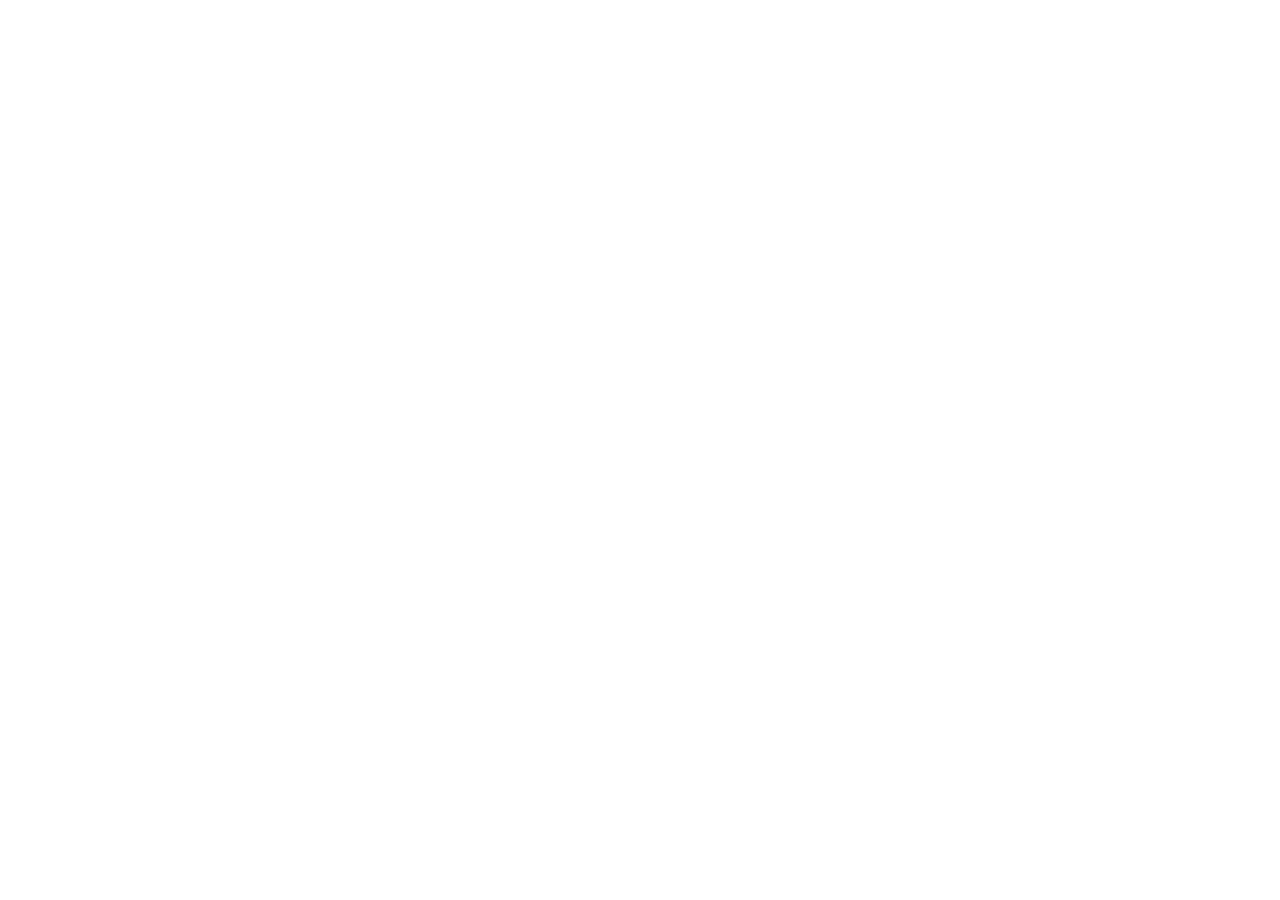
==== index.html @ fa00ef9b "Set up project structure and HTML pages" ====
<!DOCTYPE html>
<!--
  Name: Ronald Hester Jr.
  Date: 09.14.2026
  CSC 372-01

  This is the home page for the Campus Event Guide. It helps students
  discover upcoming campus events and learn more about campus activities.
-->

<html lang="en">
<head>
  <meta charset="UTF-8">
  <meta name="viewport" content="width=device-width, initial-scale=1.0">
  <title>Campus Event Guide</title>
  <link rel="stylesheet" href="css/styles.css">
</head>

<body>

</body>
</html>
---- css/styles.css ----
/*
  Name: Ronald Hester Jr.
  Date: 09.14.2026
  CSC 372-01

  This stylesheet controls the layout, appearance, and responsive design
  of the Campus Event Guide website.
*/
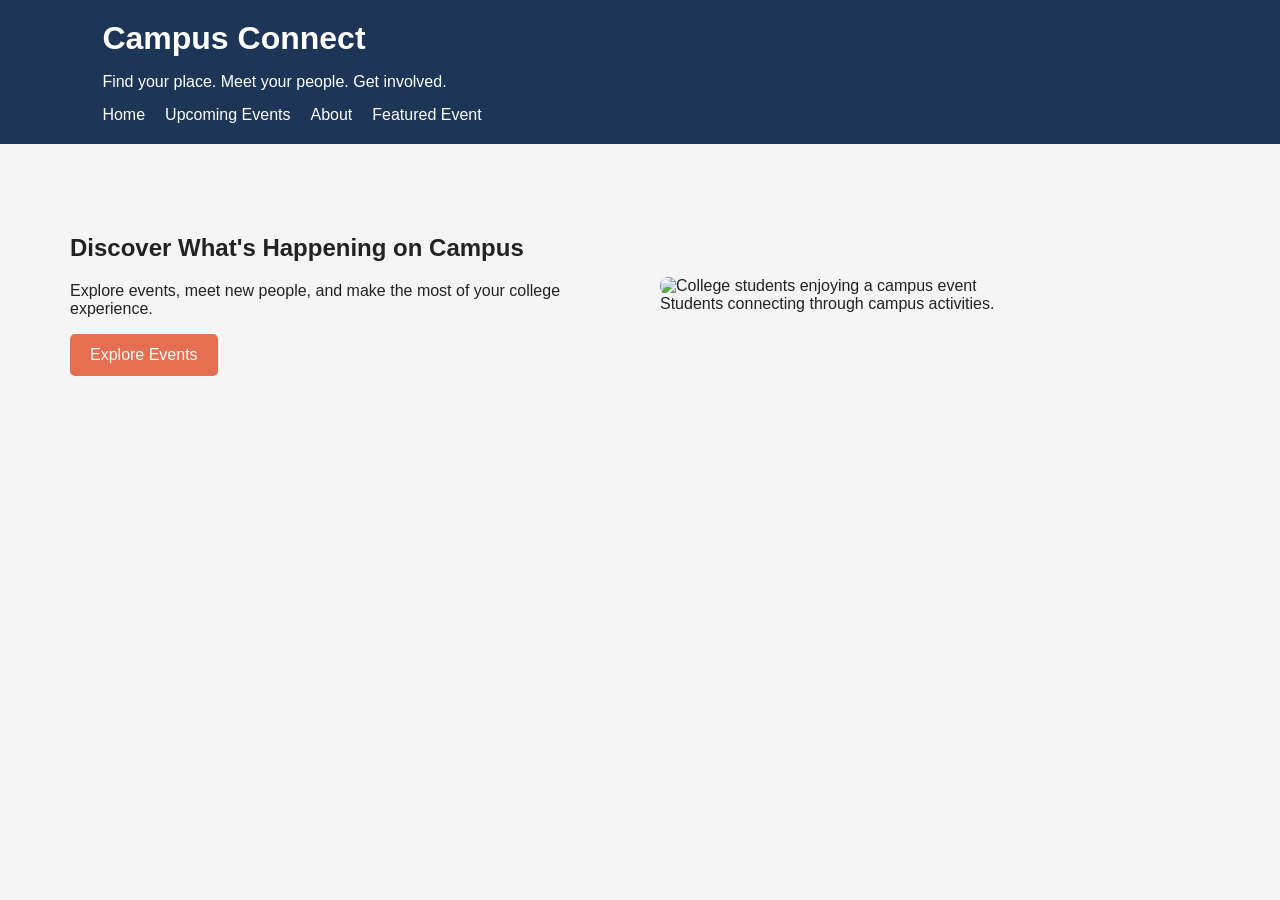
==== commit 29a79e60: "Add homepage navigation and hero layout" ====
--- a/index.html
+++ b/index.html
@@ -9,14 +9,47 @@
 -->
 
 <html lang="en">
+
 <head>
-  <meta charset="UTF-8">
-  <meta name="viewport" content="width=device-width, initial-scale=1.0">
-  <title>Campus Event Guide</title>
-  <link rel="stylesheet" href="css/styles.css">
+    <meta charset="UTF-8">
+    <meta name="viewport" content="width=device-width, initial-scale=1.0">
+    <title>Campus Event Guide</title>
+    <link rel="stylesheet" href="css/styles.css">
 </head>
 
 <body>
 
+    <header>
+        <h1>Campus Connect</h1>
+        <p>Find your place. Meet your people. Get involved.</p>
+
+        <nav>
+            <ul>
+                <li><a href="index.html">Home</a></li>
+                <li><a href="#upcoming-events">Upcoming Events</a></li>
+                <li><a href="#about">About</a></li>
+                <li><a href="event.html">Featured Event</a></li>
+            </ul>
+        </nav>
+    </header>
+    <main>
+        <section id="hero">
+            <div>
+                <h2>Discover What's Happening on Campus</h2>
+                <p>
+                    Explore events, meet new people, and make the most of your
+                    college experience.
+                </p>
+                <a href="#upcoming-events" class="button">Explore Events</a>
+            </div>
+
+            <figure>
+                <img src="images/campus-events.jpg" alt="College students enjoying a campus event">
+                <figcaption>Students connecting through campus activities.</figcaption>
+            </figure>
+        </section>
+    </main>
+
 </body>
+
 </html>
--- a/css/styles.css
+++ b/css/styles.css
@@ -5,4 +5,84 @@
 
   This stylesheet controls the layout, appearance, and responsive design
   of the Campus Event Guide website.
-*/+*/
+
+* {
+  box-sizing: border-box;
+}
+
+body {
+  margin: 0;
+  font-family: Arial, sans-serif;
+  color: #222;
+  background-color: #f5f5f5;
+}
+
+header {
+  padding: 20px 8%;
+  background-color: #1d3557;
+  color: white;
+}
+
+header h1 {
+  margin: 0;
+}
+
+header p {
+  margin-bottom: 15px;
+}
+
+nav ul {
+  display: flex;
+  flex-wrap: wrap;
+  gap: 20px;
+  margin: 0;
+  padding: 0;
+  list-style: none;
+}
+
+nav a {
+  color: white;
+  text-decoration: none;
+}
+
+nav a:hover {
+  text-decoration: underline;
+}
+
+main {
+  max-width: 1200px;
+  margin: 0 auto;
+  padding: 30px;
+}
+
+figure {
+  margin: 0;
+}
+
+figure img {
+  max-width: 100%;
+  border-radius: 8px;
+}
+
+.button {
+  display: inline-block;
+  padding: 12px 20px;
+  border-radius: 5px;
+  background-color: #e76f51;
+  color: white;
+  text-decoration: none;
+}
+
+#hero {
+  display: flex;
+  align-items: center;
+  justify-content: space-between;
+  gap: 40px;
+  padding: 40px 0;
+}
+
+#hero div,
+#hero figure {
+  width: 50%;
+}
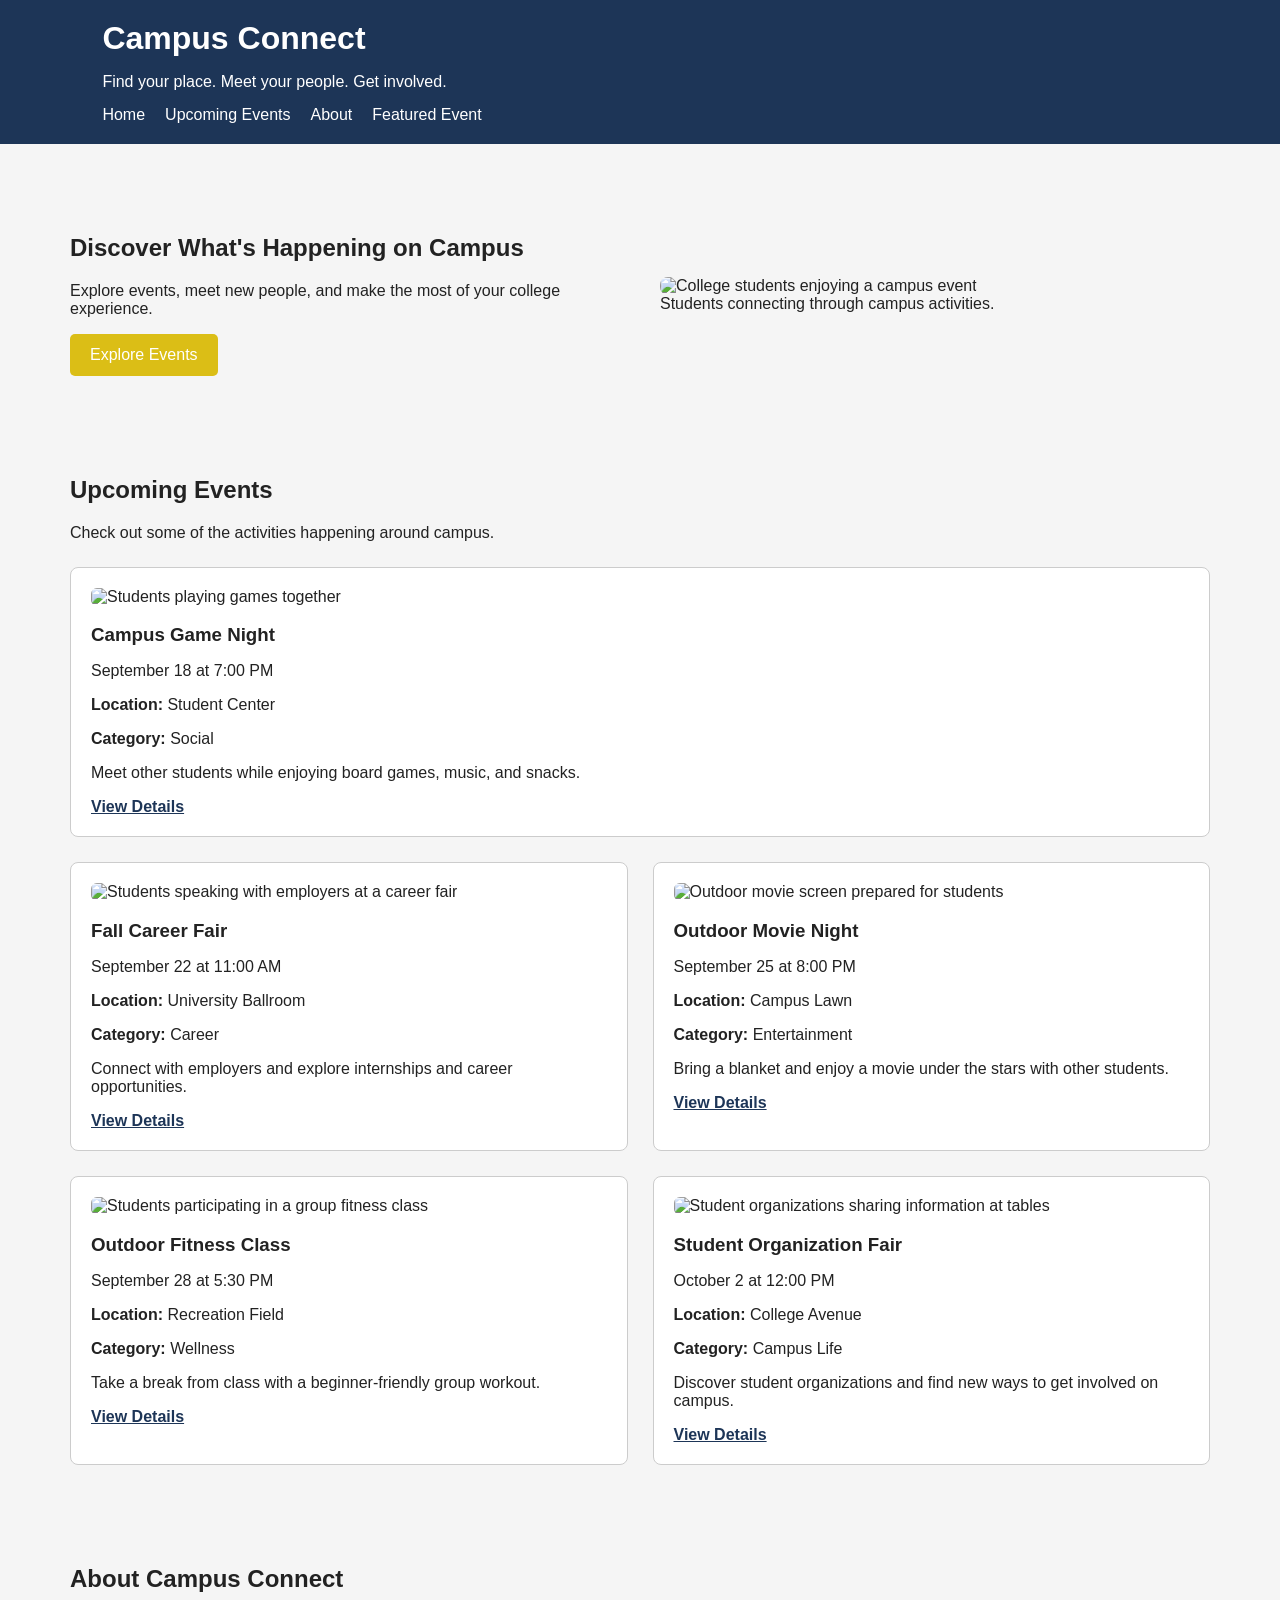
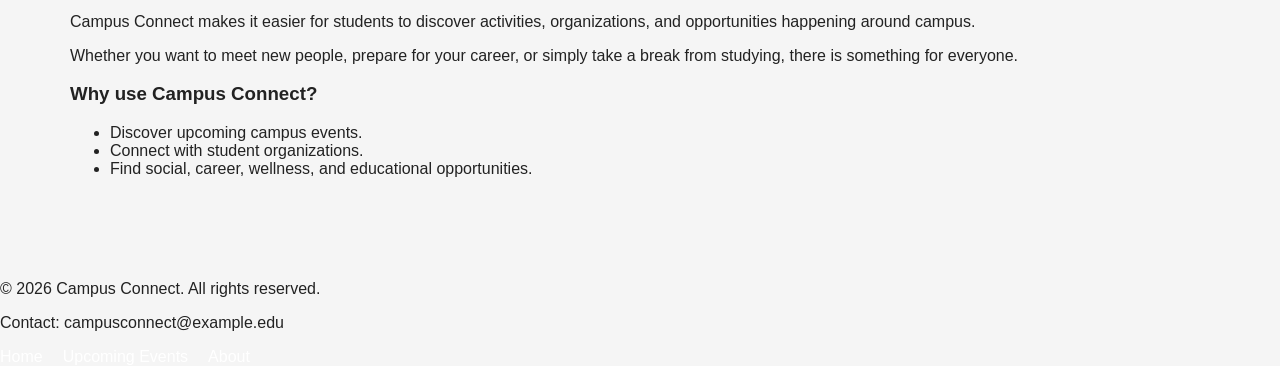
==== commit 0648f414: "Add upcoming events grid about section and footer" ====
--- a/index.html
+++ b/index.html
@@ -48,7 +48,96 @@
                 <figcaption>Students connecting through campus activities.</figcaption>
             </figure>
         </section>
+        <section id="upcoming-events">
+            <h2>Upcoming Events</h2>
+            <p>Check out some of the activities happening around campus.</p>
+
+            <div class="event-grid">
+                <article class="event-card">
+                    <img src="images/game-night.jpg" alt="Students playing games together">
+                    <h3>Campus Game Night</h3>
+                    <p><time datetime="2026-09-18T19:00">September 18 at 7:00 PM</time></p>
+                    <p><strong>Location:</strong> Student Center</p>
+                    <p><strong>Category:</strong> Social</p>
+                    <p>Meet other students while enjoying board games, music, and snacks.</p>
+                    <a href="event.html">View Details</a>
+                </article>
+
+                <article class="event-card">
+                    <img src="images/career-fair.jpg" alt="Students speaking with employers at a career fair">
+                    <h3>Fall Career Fair</h3>
+                    <p><time datetime="2026-09-22T11:00">September 22 at 11:00 AM</time></p>
+                    <p><strong>Location:</strong> University Ballroom</p>
+                    <p><strong>Category:</strong> Career</p>
+                    <p>Connect with employers and explore internships and career opportunities.</p>
+                    <a href="event.html">View Details</a>
+                </article>
+
+                <article class="event-card">
+                    <img src="images/movie-night.jpg" alt="Outdoor movie screen prepared for students">
+                    <h3>Outdoor Movie Night</h3>
+                    <p><time datetime="2026-09-25T20:00">September 25 at 8:00 PM</time></p>
+                    <p><strong>Location:</strong> Campus Lawn</p>
+                    <p><strong>Category:</strong> Entertainment</p>
+                    <p>Bring a blanket and enjoy a movie under the stars with other students.</p>
+                    <a href="event.html">View Details</a>
+                </article>
+
+                <article class="event-card">
+                    <img src="images/fitness-class.jpg" alt="Students participating in a group fitness class">
+                    <h3>Outdoor Fitness Class</h3>
+                    <p><time datetime="2026-09-28T17:30">September 28 at 5:30 PM</time></p>
+                    <p><strong>Location:</strong> Recreation Field</p>
+                    <p><strong>Category:</strong> Wellness</p>
+                    <p>Take a break from class with a beginner-friendly group workout.</p>
+                    <a href="event.html">View Details</a>
+                </article>
+
+                <article class="event-card">
+                    <img src="images/club-fair.jpg" alt="Student organizations sharing information at tables">
+                    <h3>Student Organization Fair</h3>
+                    <p><time datetime="2026-10-02T12:00">October 2 at 12:00 PM</time></p>
+                    <p><strong>Location:</strong> College Avenue</p>
+                    <p><strong>Category:</strong> Campus Life</p>
+                    <p>Discover student organizations and find new ways to get involved on campus.</p>
+                    <a href="event.html">View Details</a>
+                </article>
+            </div>
+        </section>
+        <section id="about">
+            <h2>About Campus Connect</h2>
+
+            <p>
+                Campus Connect makes it easier for students to discover activities,
+                organizations, and opportunities happening around campus.
+            </p>
+
+            <p>
+                Whether you want to meet new people, prepare for your career, or simply
+                take a break from studying, there is something for everyone.
+            </p>
+
+            <h3>Why use Campus Connect?</h3>
+
+            <ul>
+                <li>Discover upcoming campus events.</li>
+                <li>Connect with student organizations.</li>
+                <li>Find social, career, wellness, and educational opportunities.</li>
+            </ul>
+        </section>
     </main>
+    <footer>
+        <p>&copy; 2026 Campus Connect. All rights reserved.</p>
+        <p>Contact: campusconnect@example.edu</p>
+
+        <nav>
+            <ul>
+                <li><a href="index.html">Home</a></li>
+                <li><a href="#upcoming-events">Upcoming Events</a></li>
+                <li><a href="#about">About</a></li>
+            </ul>
+        </nav>
+    </footer>
 
 </body>
 
--- a/css/styles.css
+++ b/css/styles.css
@@ -69,7 +69,7 @@
   display: inline-block;
   padding: 12px 20px;
   border-radius: 5px;
-  background-color: #e76f51;
+  background-color: #dbbe16;
   color: white;
   text-decoration: none;
 }
@@ -85,4 +85,47 @@
 #hero div,
 #hero figure {
   width: 50%;
-}+}
+
+#upcoming-events {
+  padding: 40px 0;
+}
+
+#about {
+  padding: 40px 0;
+}
+
+.event-grid {
+  display: grid;
+  grid-template-columns: repeat(2, 1fr);
+  gap: 25px;
+  margin-top: 25px;
+}
+
+.event-card {
+  padding: 20px;
+  border: 1px solid #ccc;
+  border-radius: 8px;
+  background-color: white;
+}
+
+.event-card img {
+  width: 100%;
+  height: 200px;
+  object-fit: cover;
+  border-radius: 6px;
+}
+
+.event-card h3 {
+  margin-bottom: 10px;
+}
+
+.event-card a {
+  font-weight: bold;
+  color: #1d3557;
+}
+
+.event-card:first-child {
+  grid-column: span 2;
+}
+
